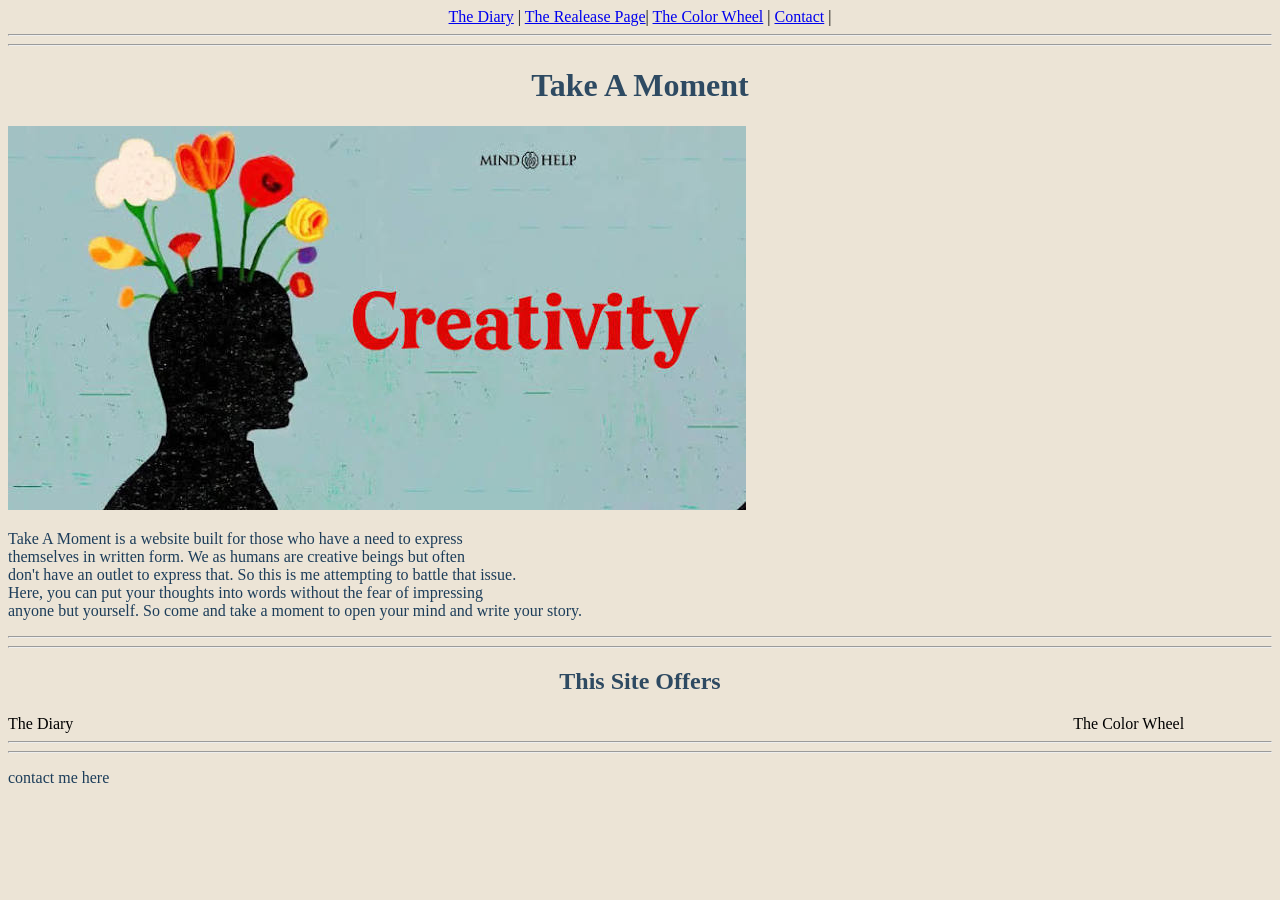
==== index.html @ 14630820 "added 2 cards to index.html" ====
<!DOCTYPE html>
<html lang="en">
    <head>
        <meta charset="UTF-8">
        <title> Take A Moment</title>
        <link rel="stylesheet" href="styles.css">
    </head>
    <body>
            <nav>
                <a href="thediary.html">The Diary</a> |
                <a href="thereleasepage.html">The Realease Page</a>|
                <a href="thecolorwheel.html">The Color Wheel</a> |
                <a href="contact.html">Contact</a> |
            </nav>
        <hr>
        <hr>
        <main>
            <h1> Take A Moment</h1>
            <img src="img/creativity.jpg" alt="picture with blue background and silhouette of person with colorful flowers coming out of their head. The word creativity is on screen in red letters.">
            <p> Take A Moment is a website built for those who have a need to express<br> themselves in written form. We as humans are creative beings but often<br> don't have an outlet to express that. So this is me attempting to battle that issue.<br> Here, you can put your thoughts into words without the fear of impressing<br> anyone but yourself. So come and take a moment to open your mind and write your story.</p>
        </main>
        <hr>
        <hr>
        <div>
            <h2> This Site Offers</h2>
        </div>
        <div class="card-container">
            <section class="card">The Diary</section>
            <section class="card">The Color Wheel</section>
        </div>
        <hr>
        <hr>
        <footer>
            <p> contact me here</p>
        </footer>
    </body>
</html>
---- styles.css ----
body {
    background-color:#ece4d6;
    font-family:Cambria, Cochin, Georgia, Times, 'Times New Roman', serif
    
}
p {
    color:#1C3D5A;
    font-size:medium
}
h1, h2 {
    color:#2E4A62;
    text-align:center;
}
nav {
    text-align:center;
}
.card-container {
    display: flex;
    gap: 1000px;
}
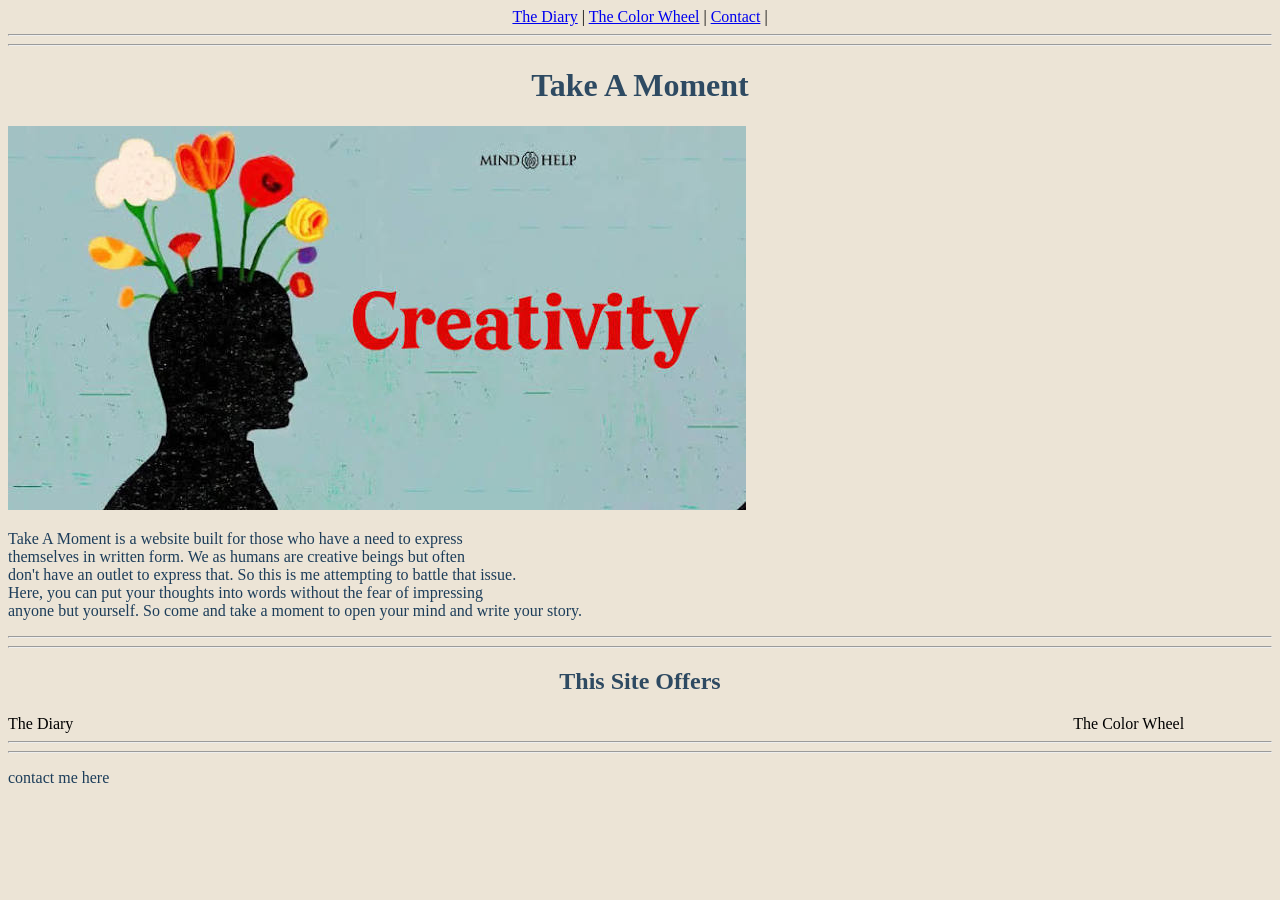
==== commit da9aebd3: "deleted thereleasepage.html because i can do that in thediary.html" ====
--- a/index.html
+++ b/index.html
@@ -8,7 +8,6 @@
     <body>
             <nav>
                 <a href="thediary.html">The Diary</a> |
-                <a href="thereleasepage.html">The Realease Page</a>|
                 <a href="thecolorwheel.html">The Color Wheel</a> |
                 <a href="contact.html">Contact</a> |
             </nav>
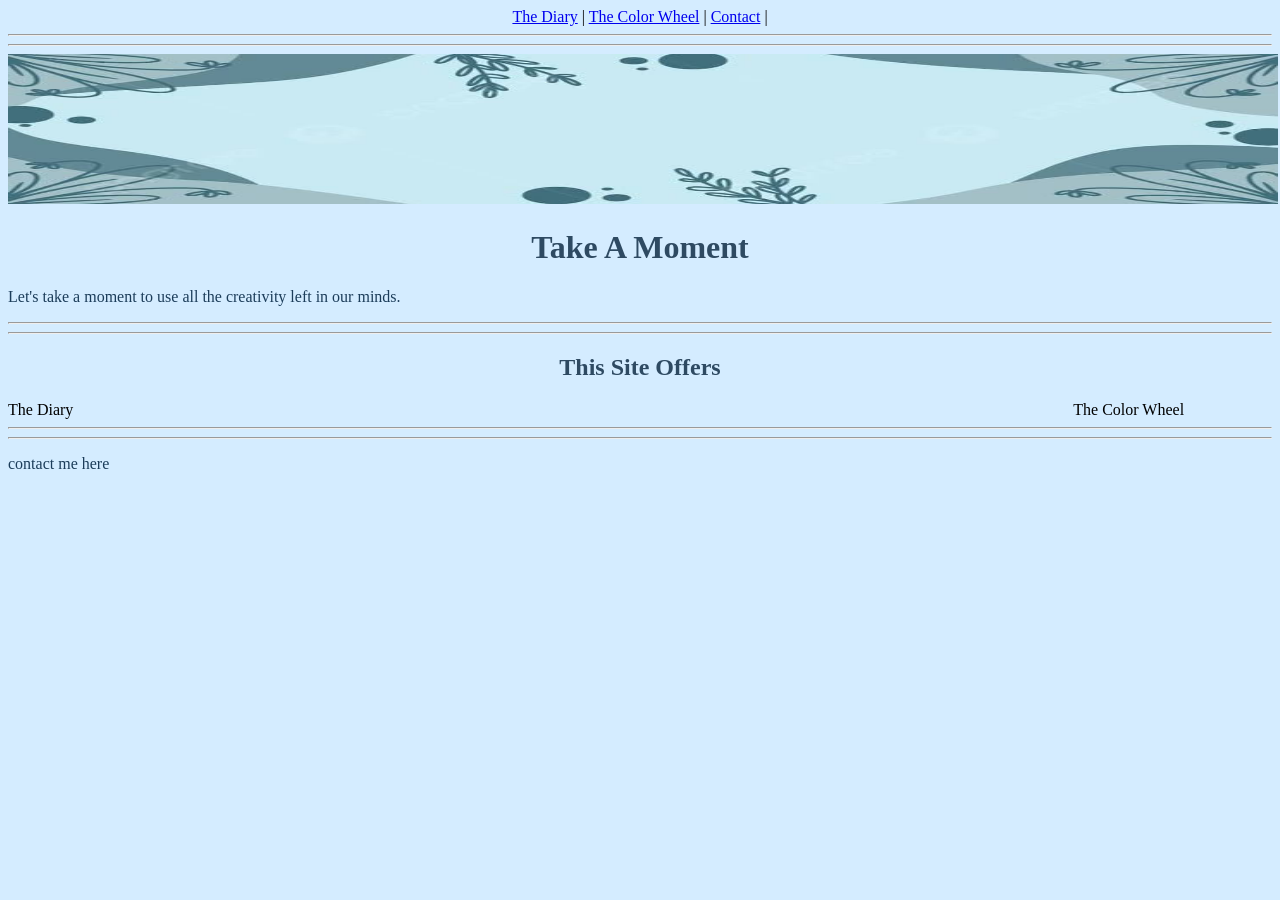
==== commit 103d4f81: "background color" ====
--- a/index.html
+++ b/index.html
@@ -14,9 +14,9 @@
         <hr>
         <hr>
         <main>
+            <img src="img/bluebackground.jpg" alt="blue background" width="1270" height="150">
             <h1> Take A Moment</h1>
-            <img src="img/creativity.jpg" alt="picture with blue background and silhouette of person with colorful flowers coming out of their head. The word creativity is on screen in red letters.">
-            <p> Take A Moment is a website built for those who have a need to express<br> themselves in written form. We as humans are creative beings but often<br> don't have an outlet to express that. So this is me attempting to battle that issue.<br> Here, you can put your thoughts into words without the fear of impressing<br> anyone but yourself. So come and take a moment to open your mind and write your story.</p>
+            <p> Let's take a moment to use all the creativity left in our minds.</p>
         </main>
         <hr>
         <hr>
--- a/styles.css
+++ b/styles.css
@@ -1,5 +1,5 @@
 body {
-    background-color:#ece4d6;
+    background-color:#d4ecff;
     font-family:Cambria, Cochin, Georgia, Times, 'Times New Roman', serif
     
 }
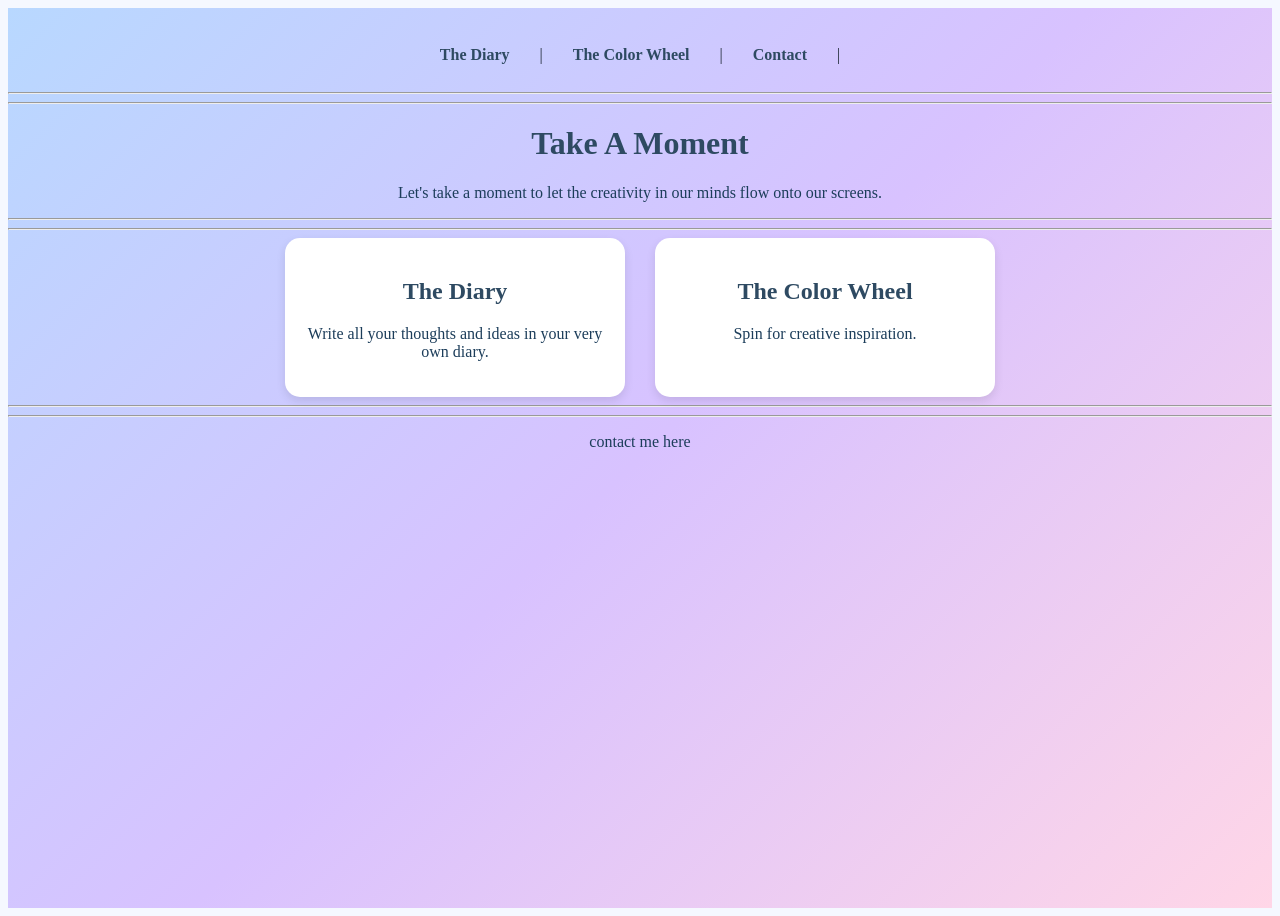
==== commit 275b7a1c: "added a gradient. fixed the cards that have the diary and the color wheel. might rename the color wh" ====
--- a/index.html
+++ b/index.html
@@ -5,6 +5,7 @@
         <title> Take A Moment</title>
         <link rel="stylesheet" href="styles.css">
     </head>
+    <br>
     <body>
             <nav>
                 <a href="thediary.html">The Diary</a> |
@@ -14,18 +15,21 @@
         <hr>
         <hr>
         <main>
-            <img src="img/bluebackground.jpg" alt="blue background" width="1270" height="150">
             <h1> Take A Moment</h1>
-            <p> Let's take a moment to use all the creativity left in our minds.</p>
+            <p> Let's take a moment to let the creativity in our minds flow onto our screens.</p>
         </main>
         <hr>
         <hr>
-        <div>
-            <h2> This Site Offers</h2>
+        <div class="cards">
+            <div class="card">
+            <h2> The Diary</h2>
+            <p> Write all your thoughts and ideas in your very own diary.</p>
         </div>
-        <div class="card-container">
-            <section class="card">The Diary</section>
-            <section class="card">The Color Wheel</section>
+
+        <div class="card">
+            <h2> The Color Wheel</h2>
+            <p> Spin for creative inspiration.</p>
+        </div>
         </div>
         <hr>
         <hr>
--- a/styles.css
+++ b/styles.css
@@ -1,20 +1,48 @@
+html {
+    background-color:#f5f8ff;
+}
 body {
-    background-color:#d4ecff;
-    font-family:Cambria, Cochin, Georgia, Times, 'Times New Roman', serif
-    
+    background: linear-gradient(
+        135deg,
+        #b8d8ff,
+        #d8c2ff,
+        #ffd6e7
+    );
+    min-height: 100vh;
+    color: #1f2937
 }
 p {
     color:#1C3D5A;
-    font-size:medium
+    text-align:center;
+    font-size:medium;
 }
 h1, h2 {
     color:#2E4A62;
     text-align:center;
 }
 nav {
-    text-align:center;
+    display:flex;
+    justify-content:center;
+    gap:30px;
+    padding:20px;
 }
-.card-container {
+nav a {
+    text-decoration: none;
+    color: #2E4A62;
+    font-weight:bold;
+}
+nav a:hover {
+    color:coral;
+}
+.card{
+    background:white;
+    border-radius:15px;
+    padding:20px;
+    width:300px;
+    box-shadow:0 4px 10px rgba(0,0,0,.1);
+}
+.cards {
     display: flex;
-    gap: 1000px;
+    justify-content: center;
+    gap: 30px;
 }
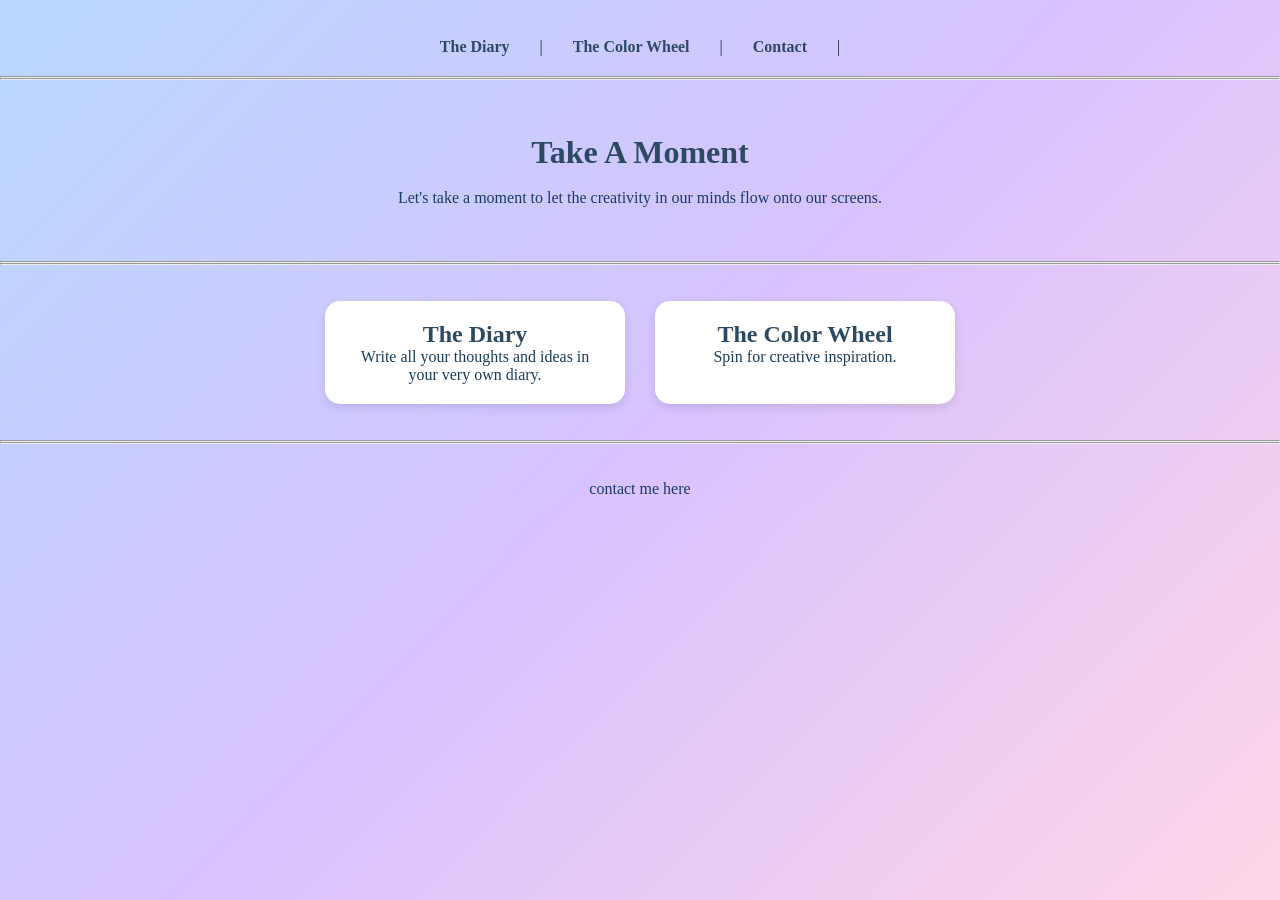
==== commit fcefdf16: "made it so that gradient is fully covering the screen. fixed spacing between <div>" ====
--- a/index.html
+++ b/index.html
@@ -5,34 +5,46 @@
         <title> Take A Moment</title>
         <link rel="stylesheet" href="styles.css">
     </head>
+
     <br>
+
     <body>
             <nav>
                 <a href="thediary.html">The Diary</a> |
                 <a href="thecolorwheel.html">The Color Wheel</a> |
                 <a href="contact.html">Contact</a> |
             </nav>
-        <hr>
-        <hr>
+
+        <hr><hr>
+        <br><br><br>
+
         <main>
             <h1> Take A Moment</h1>
+            <br>
             <p> Let's take a moment to let the creativity in our minds flow onto our screens.</p>
         </main>
-        <hr>
-        <hr>
+
+        <br><br><br>
+        <hr><hr>
+        <br><br>
+
         <div class="cards">
             <div class="card">
             <h2> The Diary</h2>
             <p> Write all your thoughts and ideas in your very own diary.</p>
         </div>
+        
 
         <div class="card">
             <h2> The Color Wheel</h2>
             <p> Spin for creative inspiration.</p>
         </div>
         </div>
-        <hr>
-        <hr>
+
+        <br><br>
+        <hr><hr>
+        <br><br>
+        
         <footer>
             <p> contact me here</p>
         </footer>
--- a/styles.css
+++ b/styles.css
@@ -1,5 +1,7 @@
-html {
-    background-color:#f5f8ff;
+* {
+    margin: 0;
+    padding: 0;
+    box-sizing: border-box;
 }
 body {
     background: linear-gradient(
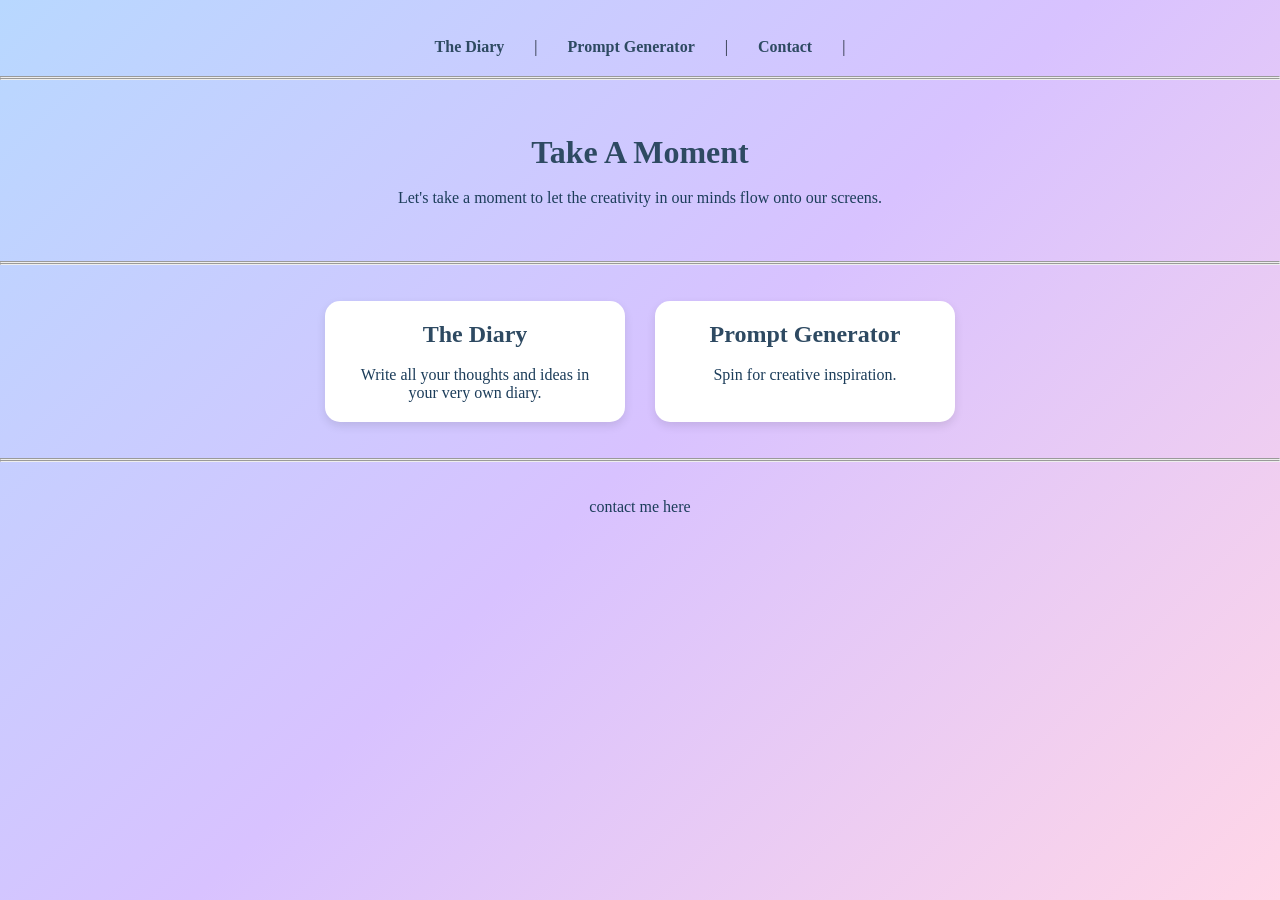
==== commit 68b144c2: "changed the color wheel to promptgenerator.html. made navigation changes on every page. created unic" ====
--- a/index.html
+++ b/index.html
@@ -11,7 +11,7 @@
     <body>
             <nav>
                 <a href="thediary.html">The Diary</a> |
-                <a href="thecolorwheel.html">The Color Wheel</a> |
+                <a href="promptgenerator.html">Prompt Generator</a> |
                 <a href="contact.html">Contact</a> |
             </nav>
 
@@ -31,12 +31,14 @@
         <div class="cards">
             <div class="card">
             <h2> The Diary</h2>
+            <br>
             <p> Write all your thoughts and ideas in your very own diary.</p>
         </div>
         
 
         <div class="card">
-            <h2> The Color Wheel</h2>
+            <h2> Prompt Generator</h2>
+            <br>
             <p> Spin for creative inspiration.</p>
         </div>
         </div>
@@ -44,7 +46,7 @@
         <br><br>
         <hr><hr>
         <br><br>
-        
+
         <footer>
             <p> contact me here</p>
         </footer>
